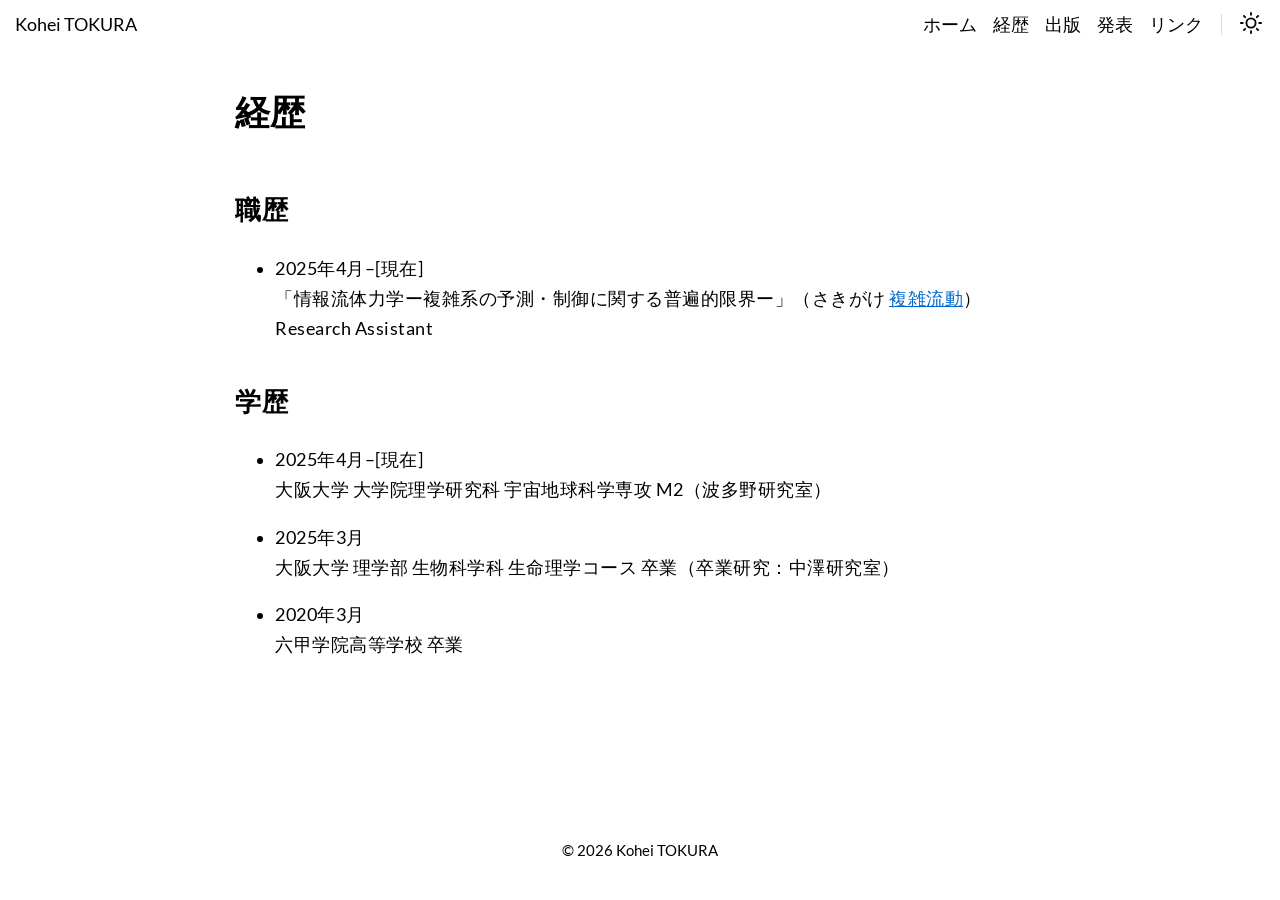
==== career/index.html @ 930f84d1 "Deploy site" ====
<!doctype html><html lang=en><head><meta charset=utf-8><meta name=viewport content="width=device-width,initial-scale=1"><style>:root{--accent-color:#FF4D4D;--font-size:1.1rem}</style><title>経歴</title><meta name=description content="職歴 2025年4月–[現在]
「情報流体力学ー複雑系の予測・制御に関する普遍的限界ー」（さきがけ 複雑流動）Research Assistant 学歴 2025年4月–[現在]
大阪大学 大学院理学研究科 宇宙地球科学専攻 M2（波多野研究室）
2025年3月
大阪大学 理学部 生物科学科 生命理学コース 卒業（卒業 …"><meta name=keywords content><meta property="og:url" content="https://koheitokura.github.io/career/"><meta property="og:type" content="website"><meta property="og:title" content="経歴"><meta property="og:description" content="職歴 2025年4月–[現在]
「情報流体力学ー複雑系の予測・制御に関する普遍的限界ー」（さきがけ 複雑流動）Research Assistant 学歴 2025年4月–[現在]
大阪大学 大学院理学研究科 宇宙地球科学専攻 M2（波多野研究室）
2025年3月
大阪大学 理学部 生物科学科 生命理学コース 卒業（卒業 …"><meta property="og:image" content="https://koheitokura.github.io/"><meta property="og:image:secure_url" content="https://koheitokura.github.io/"><meta name=twitter:card content="summary_large_image"><meta name=twitter:title content="経歴"><meta name=twitter:description content="職歴 2025年4月–[現在]
「情報流体力学ー複雑系の予測・制御に関する普遍的限界ー」（さきがけ 複雑流動）Research Assistant 学歴 2025年4月–[現在]
大阪大学 大学院理学研究科 宇宙地球科学専攻 M2（波多野研究室）
2025年3月
大阪大学 理学部 生物科学科 生命理学コース 卒業（卒業 …"><meta property="twitter:domain" content="https://koheitokura.github.io/career/"><meta property="twitter:url" content="https://koheitokura.github.io/career/"><meta name=twitter:image content="https://koheitokura.github.io/"><link rel=canonical href=https://koheitokura.github.io/career/><link rel=stylesheet type=text/css href=/css/normalize.min.css media=print><link rel=stylesheet type=text/css href=/css/main.min.css><link id=dark-theme rel=stylesheet href=/css/dark.min.css><script src=/js/bundle.min.7136b4abac7b277aba8bc933917f4602d39a5c44f5590be687244bc86ef4f162.js integrity="sha256-cTa0q6x7J3q6i8kzkX9GAtOaXET1WQvmhyRLyG708WI="></script><meta name=google-site-verification content="0jqth7ivsygihGUe8TVuYTYNdKySSzHVWYgDEJbEYeE"><style>main a{color:#06c!important}main a:hover{color:#004999!important;text-decoration:underline!important}.myname{text-decoration:underline!important;text-underline-offset:.14em;text-decoration-thickness:1.2px}</style></head><body><script>setThemeByUserPref()</script><header class=header><nav class=header-nav><div class=nav-title><a class=nav-brand href=https://koheitokura.github.io/>Kohei TOKURA</a></div><div class=nav-links><div class=nav-link><a href=https://koheitokura.github.io/ aria-label>ホーム</a></div><div class=nav-link><a href=https://koheitokura.github.io/career/ aria-label>経歴</a></div><div class=nav-link><a href=https://koheitokura.github.io/publications/ aria-label>出版</a></div><div class=nav-link><a href=https://koheitokura.github.io/talks/ aria-label>発表</a></div><div class=nav-link><a href=https://koheitokura.github.io/links/ aria-label>リンク</a></div><span class=nav-icons-divider></span><div class="nav-link dark-theme-toggle"><span class="sr-only dark-theme-toggle-screen-reader-target">theme</span>
<a aria-hidden=true role=switch><span class=theme-toggle-icon data-feather=moon></span></a></div><div class=nav-link id=hamburger-menu-toggle><span class="sr-only hamburger-menu-toggle-screen-reader-target">menu</span>
<a aria-checked=false aria-labelledby=hamburger-menu-toggle id=hamburger-menu-toggle-target role=switch><span data-feather=menu></span></a></div><ul class="nav-hamburger-list visibility-hidden"><li class=nav-item><a href=https://koheitokura.github.io/>ホーム</a></li><li class=nav-item><a href=https://koheitokura.github.io/career/>経歴</a></li><li class=nav-item><a href=https://koheitokura.github.io/publications/>出版</a></li><li class=nav-item><a href=https://koheitokura.github.io/talks/>発表</a></li><li class=nav-item><a href=https://koheitokura.github.io/links/>リンク</a></li><li class="nav-item dark-theme-toggle"><span class="sr-only dark-theme-toggle-screen-reader-target">theme</span>
<a role=switch><span class=theme-toggle-icon data-feather=moon></span></a></li></ul></div></nav></header><main id=content><div class="post container"><div class=post-header-section><h1>経歴</h1></div><div class=post-content><h2 id=職歴>職歴</h2><ul><li>2025年4月–[現在]<br>「情報流体力学ー複雑系の予測・制御に関する普遍的限界ー」（さきがけ <a href=https://www.jst.go.jp/kisoken/presto/research_area/ongoing/bunya2022-4.html>複雑流動</a>）Research Assistant</li></ul><h2 id=学歴>学歴</h2><ul><li><p>2025年4月–[現在]<br>大阪大学 大学院理学研究科 宇宙地球科学専攻 M2（波多野研究室）</p></li><li><p>2025年3月<br>大阪大学 理学部 生物科学科 生命理学コース 卒業（卒業研究：中澤研究室）</p></li><li><p>2020年3月<br>六甲学院高等学校 卒業</p></li></ul></div></div></main><footer class=footer><span>© 2026 Kohei TOKURA</span></footer></body></html>
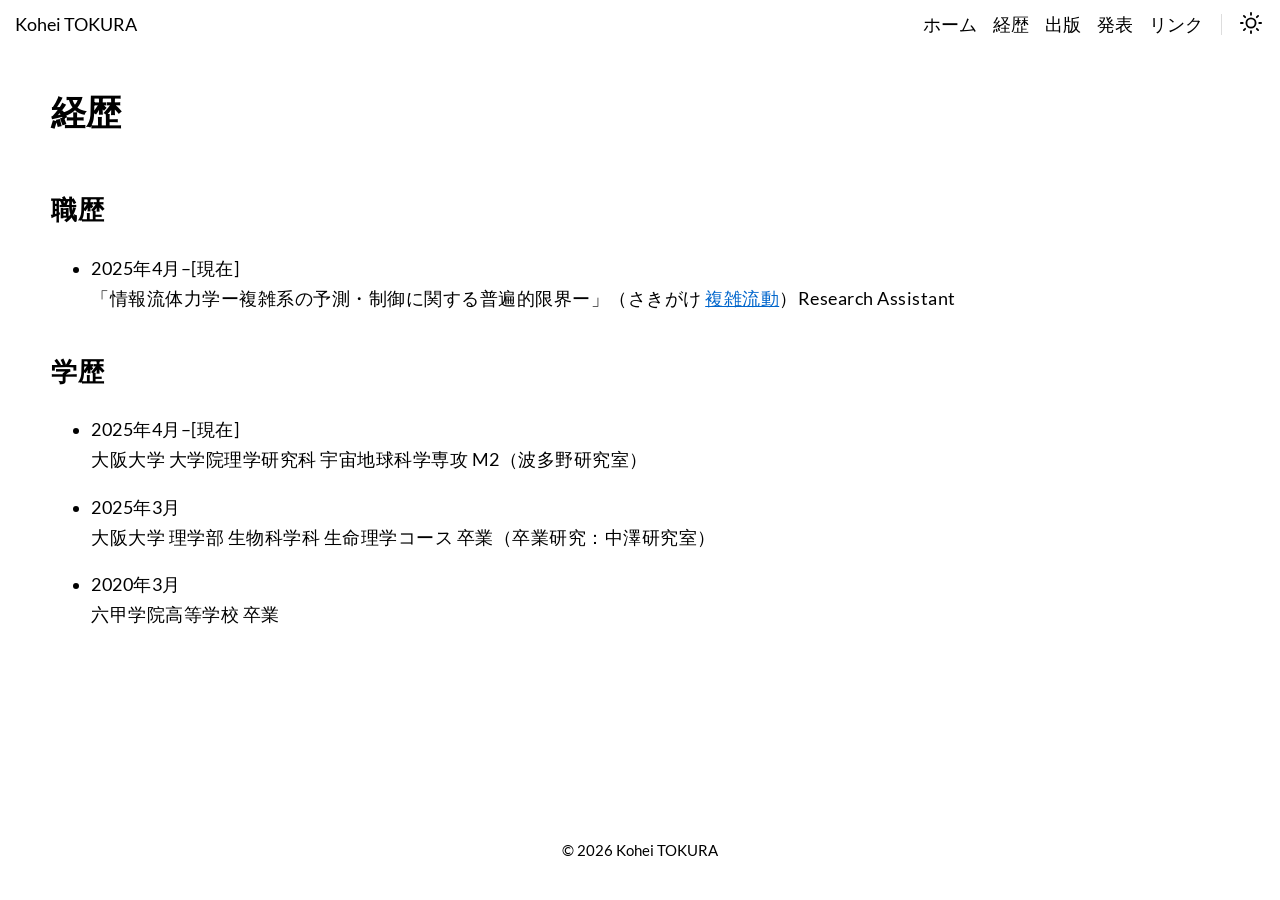
==== commit 3d6bd0da: "Deploy site" ====
--- a/career/index.html
+++ b/career/index.html
@@ -10,7 +10,7 @@
 「情報流体力学ー複雑系の予測・制御に関する普遍的限界ー」（さきがけ 複雑流動）Research Assistant 学歴 2025年4月–[現在]
 大阪大学 大学院理学研究科 宇宙地球科学専攻 M2（波多野研究室）
 2025年3月
-大阪大学 理学部 生物科学科 生命理学コース 卒業（卒業 …"><meta property="twitter:domain" content="https://koheitokura.github.io/career/"><meta property="twitter:url" content="https://koheitokura.github.io/career/"><meta name=twitter:image content="https://koheitokura.github.io/"><link rel=canonical href=https://koheitokura.github.io/career/><link rel=stylesheet type=text/css href=/css/normalize.min.css media=print><link rel=stylesheet type=text/css href=/css/main.min.css><link id=dark-theme rel=stylesheet href=/css/dark.min.css><script src=/js/bundle.min.7136b4abac7b277aba8bc933917f4602d39a5c44f5590be687244bc86ef4f162.js integrity="sha256-cTa0q6x7J3q6i8kzkX9GAtOaXET1WQvmhyRLyG708WI="></script><meta name=google-site-verification content="0jqth7ivsygihGUe8TVuYTYNdKySSzHVWYgDEJbEYeE"><style>main a{color:#06c!important}main a:hover{color:#004999!important;text-decoration:underline!important}.myname{text-decoration:underline!important;text-underline-offset:.14em;text-decoration-thickness:1.2px}</style></head><body><script>setThemeByUserPref()</script><header class=header><nav class=header-nav><div class=nav-title><a class=nav-brand href=https://koheitokura.github.io/>Kohei TOKURA</a></div><div class=nav-links><div class=nav-link><a href=https://koheitokura.github.io/ aria-label>ホーム</a></div><div class=nav-link><a href=https://koheitokura.github.io/career/ aria-label>経歴</a></div><div class=nav-link><a href=https://koheitokura.github.io/publications/ aria-label>出版</a></div><div class=nav-link><a href=https://koheitokura.github.io/talks/ aria-label>発表</a></div><div class=nav-link><a href=https://koheitokura.github.io/links/ aria-label>リンク</a></div><span class=nav-icons-divider></span><div class="nav-link dark-theme-toggle"><span class="sr-only dark-theme-toggle-screen-reader-target">theme</span>
+大阪大学 理学部 生物科学科 生命理学コース 卒業（卒業 …"><meta property="twitter:domain" content="https://koheitokura.github.io/career/"><meta property="twitter:url" content="https://koheitokura.github.io/career/"><meta name=twitter:image content="https://koheitokura.github.io/"><link rel=canonical href=https://koheitokura.github.io/career/><link rel=stylesheet type=text/css href=/css/normalize.min.css media=print><link rel=stylesheet type=text/css href=/css/main.min.css><link id=dark-theme rel=stylesheet href=/css/dark.min.css><script src=/js/bundle.min.7136b4abac7b277aba8bc933917f4602d39a5c44f5590be687244bc86ef4f162.js integrity="sha256-cTa0q6x7J3q6i8kzkX9GAtOaXET1WQvmhyRLyG708WI="></script><meta name=google-site-verification content="0jqth7ivsygihGUe8TVuYTYNdKySSzHVWYgDEJbEYeE"><style>main a{color:#06c!important}main a:hover{color:#004999!important;text-decoration:underline!important}.myname{text-decoration:underline!important;text-underline-offset:.14em;text-decoration-thickness:1.2px}@media only screen and (min-width:821px){main#content{width:92vw;max-width:1440px}main#content>.container,.home-content,.home-posts{width:100%;max-width:none}}</style></head><body><script>setThemeByUserPref()</script><header class=header><nav class=header-nav><div class=nav-title><a class=nav-brand href=https://koheitokura.github.io/>Kohei TOKURA</a></div><div class=nav-links><div class=nav-link><a href=https://koheitokura.github.io/ aria-label>ホーム</a></div><div class=nav-link><a href=https://koheitokura.github.io/career/ aria-label>経歴</a></div><div class=nav-link><a href=https://koheitokura.github.io/publications/ aria-label>出版</a></div><div class=nav-link><a href=https://koheitokura.github.io/talks/ aria-label>発表</a></div><div class=nav-link><a href=https://koheitokura.github.io/links/ aria-label>リンク</a></div><span class=nav-icons-divider></span><div class="nav-link dark-theme-toggle"><span class="sr-only dark-theme-toggle-screen-reader-target">theme</span>
 <a aria-hidden=true role=switch><span class=theme-toggle-icon data-feather=moon></span></a></div><div class=nav-link id=hamburger-menu-toggle><span class="sr-only hamburger-menu-toggle-screen-reader-target">menu</span>
 <a aria-checked=false aria-labelledby=hamburger-menu-toggle id=hamburger-menu-toggle-target role=switch><span data-feather=menu></span></a></div><ul class="nav-hamburger-list visibility-hidden"><li class=nav-item><a href=https://koheitokura.github.io/>ホーム</a></li><li class=nav-item><a href=https://koheitokura.github.io/career/>経歴</a></li><li class=nav-item><a href=https://koheitokura.github.io/publications/>出版</a></li><li class=nav-item><a href=https://koheitokura.github.io/talks/>発表</a></li><li class=nav-item><a href=https://koheitokura.github.io/links/>リンク</a></li><li class="nav-item dark-theme-toggle"><span class="sr-only dark-theme-toggle-screen-reader-target">theme</span>
 <a role=switch><span class=theme-toggle-icon data-feather=moon></span></a></li></ul></div></nav></header><main id=content><div class="post container"><div class=post-header-section><h1>経歴</h1></div><div class=post-content><h2 id=職歴>職歴</h2><ul><li>2025年4月–[現在]<br>「情報流体力学ー複雑系の予測・制御に関する普遍的限界ー」（さきがけ <a href=https://www.jst.go.jp/kisoken/presto/research_area/ongoing/bunya2022-4.html>複雑流動</a>）Research Assistant</li></ul><h2 id=学歴>学歴</h2><ul><li><p>2025年4月–[現在]<br>大阪大学 大学院理学研究科 宇宙地球科学専攻 M2（波多野研究室）</p></li><li><p>2025年3月<br>大阪大学 理学部 生物科学科 生命理学コース 卒業（卒業研究：中澤研究室）</p></li><li><p>2020年3月<br>六甲学院高等学校 卒業</p></li></ul></div></div></main><footer class=footer><span>© 2026 Kohei TOKURA</span></footer></body></html>
